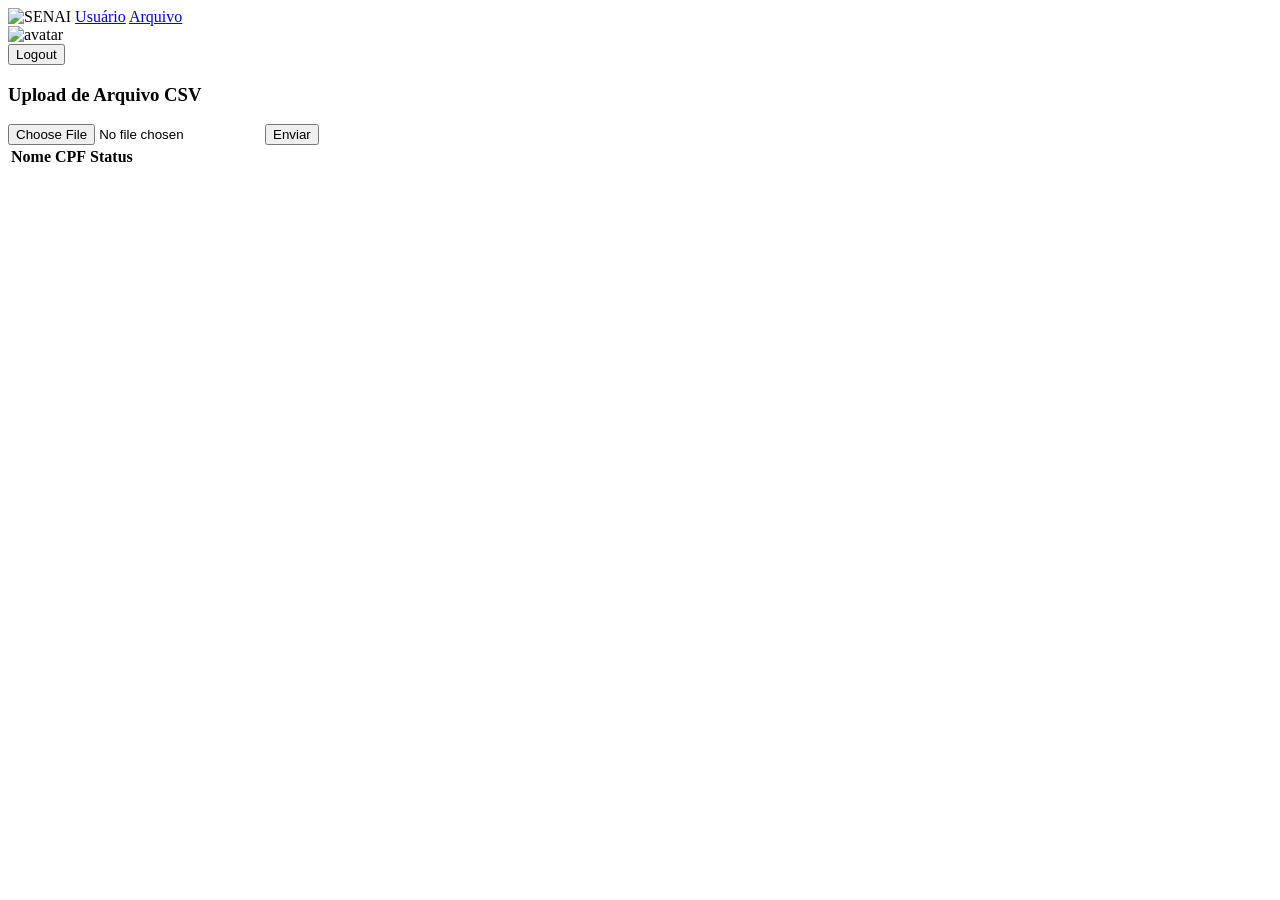
==== arquivo.html @ 3e3347a0 "Create arquivo.html" ====
<!DOCTYPE html>
<html lang="pt-BR">
<head>
  <meta charset="utf-8" />
  <meta name="viewport" content="width=device-width,initial-scale=1" />
  <title>Upload CSV | SENAI</title>
  <link rel="stylesheet" href="./css/style.css" />
</head>
<body>
  <header class="navbar">
    <div class="nav-left">
      <img src="./assets/logo-senai.png" alt="SENAI" class="logo-senai" />
      <a href="cadastro.html" class="nav-link">Usuário</a>
      <a href="arquivo.html" class="nav-link active">Arquivo</a>
    </div>
    <div class="nav-right">
      <div class="user-info">
        <img src="./assets/user.png" alt="avatar" class="avatar" />
      </div>
      <button id="logoutBtn" class="btn-logout">Logout</button>
    </div>
  </header>

  <main class="container">
    <div class="card">
      <h3>Upload de Arquivo CSV</h3>
      <form id="formUpload">
        <input id="arquivo" type="file" accept=".csv" required />
        <button class="primary" type="submit">Enviar</button>
      </form>

      <table class="table" id="tabelaCSV">
        <thead><tr><th>Nome</th><th>CPF</th><th>Status</th></tr></thead>
        <tbody></tbody>
      </table>
    </div>
  </main>

  <script src="./js/arquivo.js"></script>
</body>
</html>
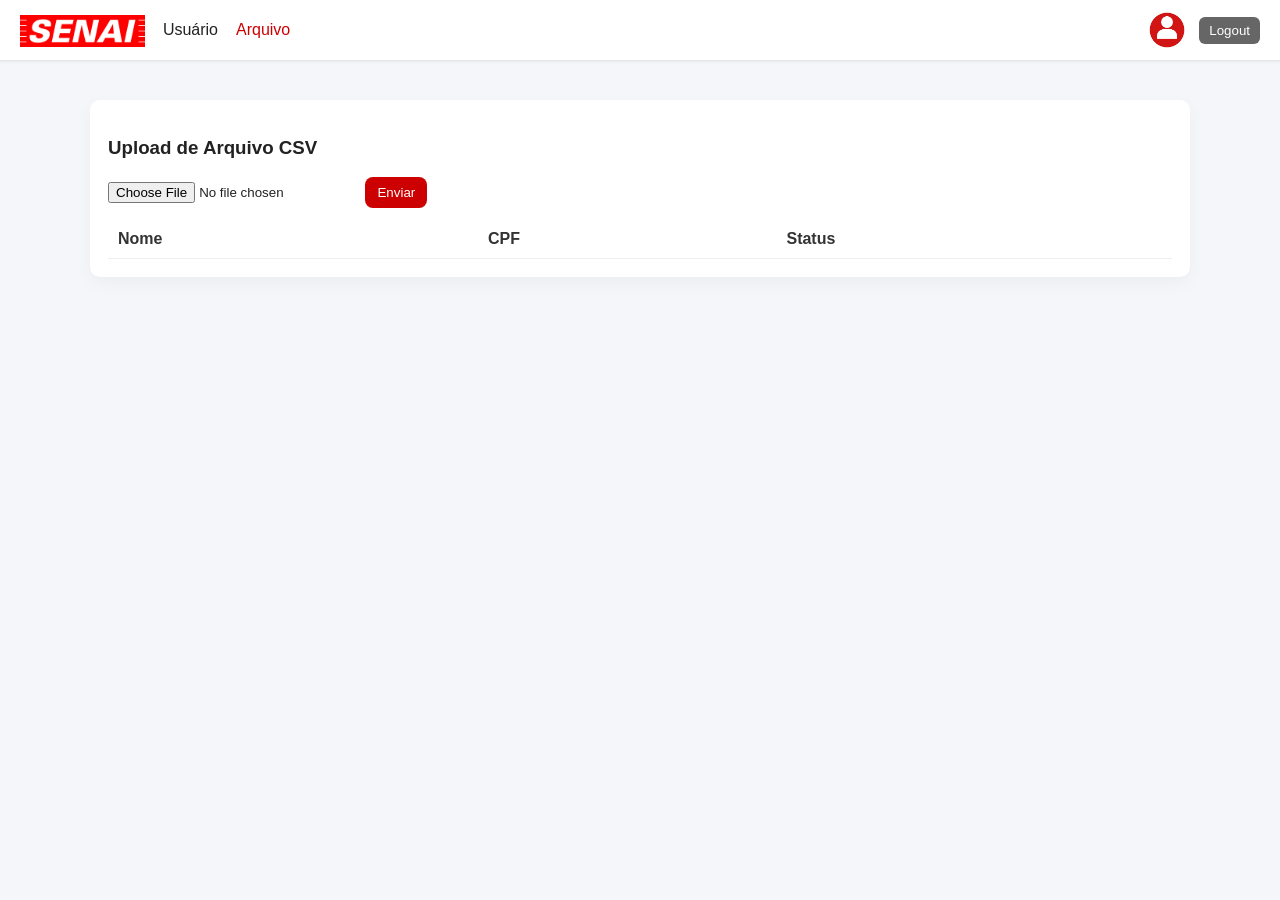
==== commit 2cd9fbfe: "Conectando front-end à API de back-end e integra login e CRUD" ====
--- a/arquivo.html
+++ b/arquivo.html
@@ -25,7 +25,7 @@
     <div class="card">
       <h3>Upload de Arquivo CSV</h3>
       <form id="formUpload">
-        <input id="arquivo" type="file" accept=".csv" required />
+        <input id="arquivo" type="file" accept=".xlsx, .xls" required />
         <button class="primary" type="submit">Enviar</button>
       </form>
 
--- a/css/style.css
+++ b/css/style.css
@@ -0,0 +1,226 @@
+:root {
+  --accent: #c00;
+  --bg: #f5f6fa;
+  --card: #ffffff;
+  --muted: #777;
+}
+
+* {
+  box-sizing: border-box;
+}
+
+body {
+  margin: 0;
+  font-family: "Segoe UI", Tahoma, sans-serif;
+  background: var(--bg);
+  color: #222;
+}
+
+/* ===== HEADER / NAVBAR (fixo com logo) ===== */
+.navbar {
+  position: fixed; /* fixa no topo */
+  top: 0;
+  left: 0;
+  width: 100%;
+  display: flex;
+  justify-content: space-between;
+  align-items: center;
+  padding: 10px 20px;
+  background: #fff;
+  box-shadow: 0 1px 3px rgba(0, 0, 0, 0.06);
+  border-bottom: 1px solid #e6e6e6;
+  z-index: 1000;
+}
+
+.nav-left {
+  display: flex;
+  align-items: center;
+  gap: 18px;
+}
+
+.logo-senai {
+  height: 32px; /* diminui o tamanho do logo */
+  width: auto;
+  object-fit: contain;
+  display: block;
+  margin-top: 2px; /* centraliza verticalmente */
+}
+
+/* ===== LINKS ===== */
+.nav-link {
+  color: #222;
+  text-decoration: none;
+  font-weight: 500;
+}
+
+.nav-link.active {
+  color: var(--accent);
+}
+
+/* ===== USER INFO ===== */
+.nav-right {
+  display: flex;
+  align-items: center;
+  gap: 12px;
+}
+
+.user-info {
+  display: flex;
+  align-items: center;
+  gap: 10px;
+}
+
+.avatar {
+  width: 40px;
+  height: 40px;
+  border-radius: 50%;
+  object-fit: cover;
+}
+
+.muted {
+  color: var(--muted);
+  font-size: 13px;
+}
+
+/* ===== LAYOUT ===== */
+.container {
+  width: 95%;
+  max-width: 1100px;
+  margin: 100px auto 32px auto; /* espaço extra por causa do header fixo */
+}
+
+.centered {
+  display: flex;
+  align-items: center;
+  justify-content: center;
+  height: calc(100vh - 80px);
+}
+
+/* ===== CARDS / TABLES ===== */
+.card {
+  background: var(--card);
+  padding: 18px;
+  border-radius: 10px;
+  box-shadow: 0 6px 18px rgba(0, 0, 0, 0.04);
+}
+
+.card-header {
+  display: flex;
+  justify-content: space-between;
+  align-items: center;
+  margin-bottom: 12px;
+}
+
+.login-card {
+  width: 320px;
+  display: flex;
+  flex-direction: column;
+  gap: 10px;
+  padding: 28px;
+  text-align: center;
+  background: var(--card);
+  border-radius: 10px;
+  box-shadow: 0 6px 18px rgba(0, 0, 0, 0.04);
+}
+
+/* login inputs */
+.login-card input {
+  padding: 10px;
+  border-radius: 8px;
+  border: 1px solid #ddd;
+}
+
+.login-card .primary {
+  margin-top: 6px;
+}
+
+/* ===== BUTTONS & TABLE ===== */
+button,
+.primary {
+  background: var(--accent);
+  color: #fff;
+  border: none;
+  padding: 8px 12px;
+  border-radius: 8px;
+  cursor: pointer;
+}
+
+button:hover,
+.primary:hover {
+  opacity: 0.95;
+}
+
+.btn-logout {
+  background: #666;
+  color: #fff;
+  padding: 6px 10px;
+  border-radius: 6px;
+}
+
+.table {
+  width: 100%;
+  border-collapse: collapse;
+  margin-top: 12px;
+}
+
+.table th,
+.table td {
+  padding: 10px;
+  border-bottom: 1px solid #eee;
+  text-align: left;
+}
+
+.table th {
+  font-weight: 600;
+  color: #333;
+}
+
+/* ===== FORMS ===== */
+input[type="text"],
+input[type="email"],
+input[type="password"],
+select {
+  width: 100%;
+  padding: 10px;
+  border-radius: 8px;
+  border: 1px solid #ddd;
+  margin-top: 6px;
+  margin-bottom: 8px;
+}
+
+/* ===== SMALL HELPERS ===== */
+.muted {
+  color: var(--muted);
+  font-size: 13px;
+}
+
+/* --- Novas Regras CSS para o layout do formulário --- */
+
+.form-group-inline {
+  display: flex; /* Faz os elementos filhos ficarem lado a lado */
+  gap: 16px;     /* Espaçamento entre os campos */
+  margin-bottom: 12px; /* Espaçamento abaixo do grupo */
+}
+
+.form-field {
+  flex: 1; /* Faz cada campo ocupar o mesmo espaço disponível */
+  display: flex;
+  flex-direction: column; /* Coloca label e input um sobre o outro dentro do campo */
+}
+
+.form-field label {
+  margin-bottom: 4px; /* Pequeno espaçamento entre o label e o input */
+}
+
+/* Opcional: ajustar a largura dos inputs de data se necessário */
+.form-field input[type="date"] {
+  width: 100%; /* Garante que o input de data ocupa o espaço total disponível */
+}
+
+/* Garante que os labels não empurrem os inputs em telas menores */
+@media (max-width: 600px) {
+  .form-group-inline {
+    flex-direction: column; /* Em telas pequenas, empilha os campos novamente */
+    gap: 0;
+  }
+}
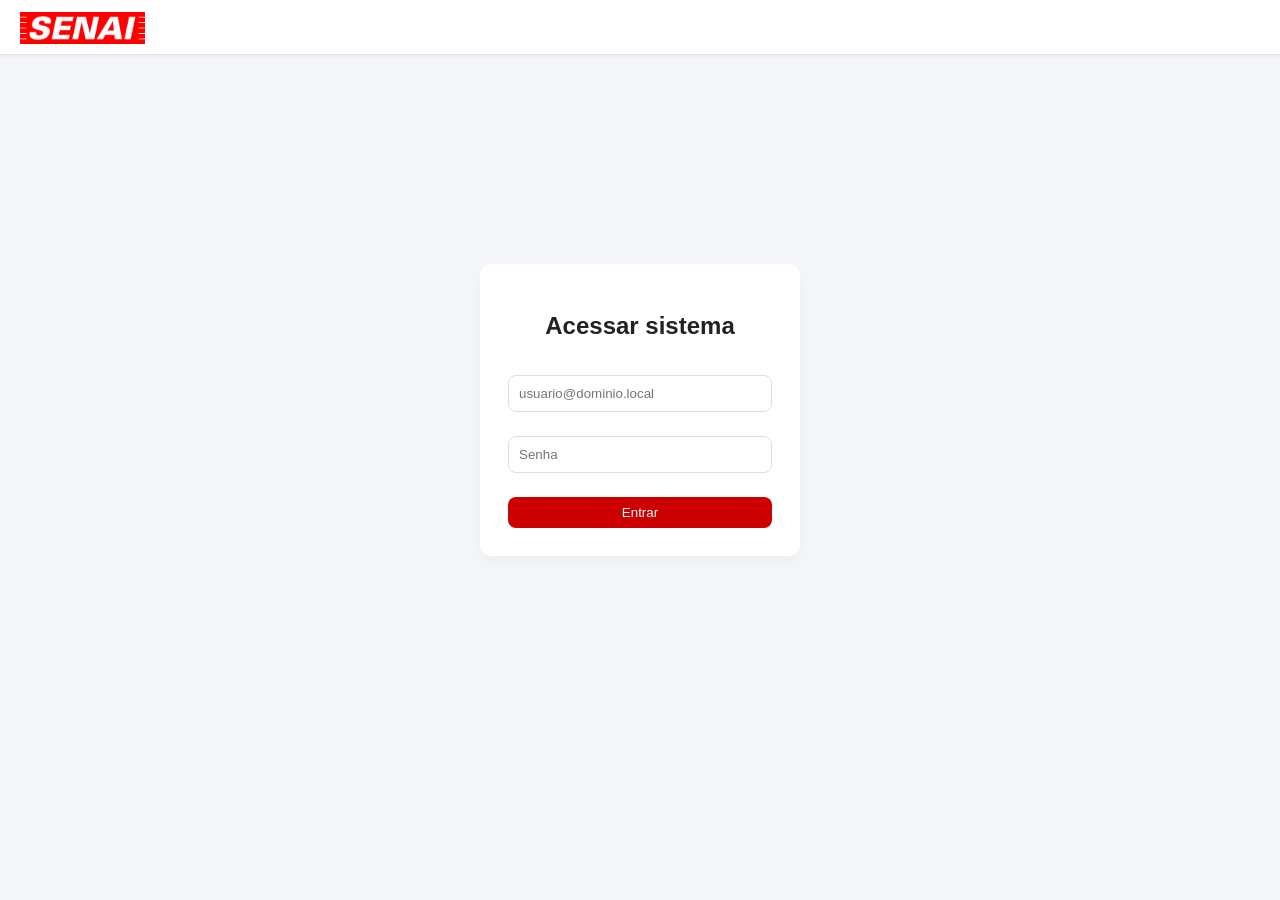
==== commit 57e08d0c: "Corrigido botao de logout" ====
--- a/arquivo.html
+++ b/arquivo.html
@@ -16,6 +16,10 @@
     <div class="nav-right">
       <div class="user-info">
         <img src="./assets/user.png" alt="avatar" class="avatar" />
+        <div class="user-text">
+            <div id="userName">Usuário</div>
+            <div class="muted" id="userEmail">email</div>
+        </div>
       </div>
       <button id="logoutBtn" class="btn-logout">Logout</button>
     </div>
@@ -36,6 +40,7 @@
     </div>
   </main>
 
+  <script src="./js/main.js"></script>
   <script src="./js/arquivo.js"></script>
 </body>
-</html>
+</html>
